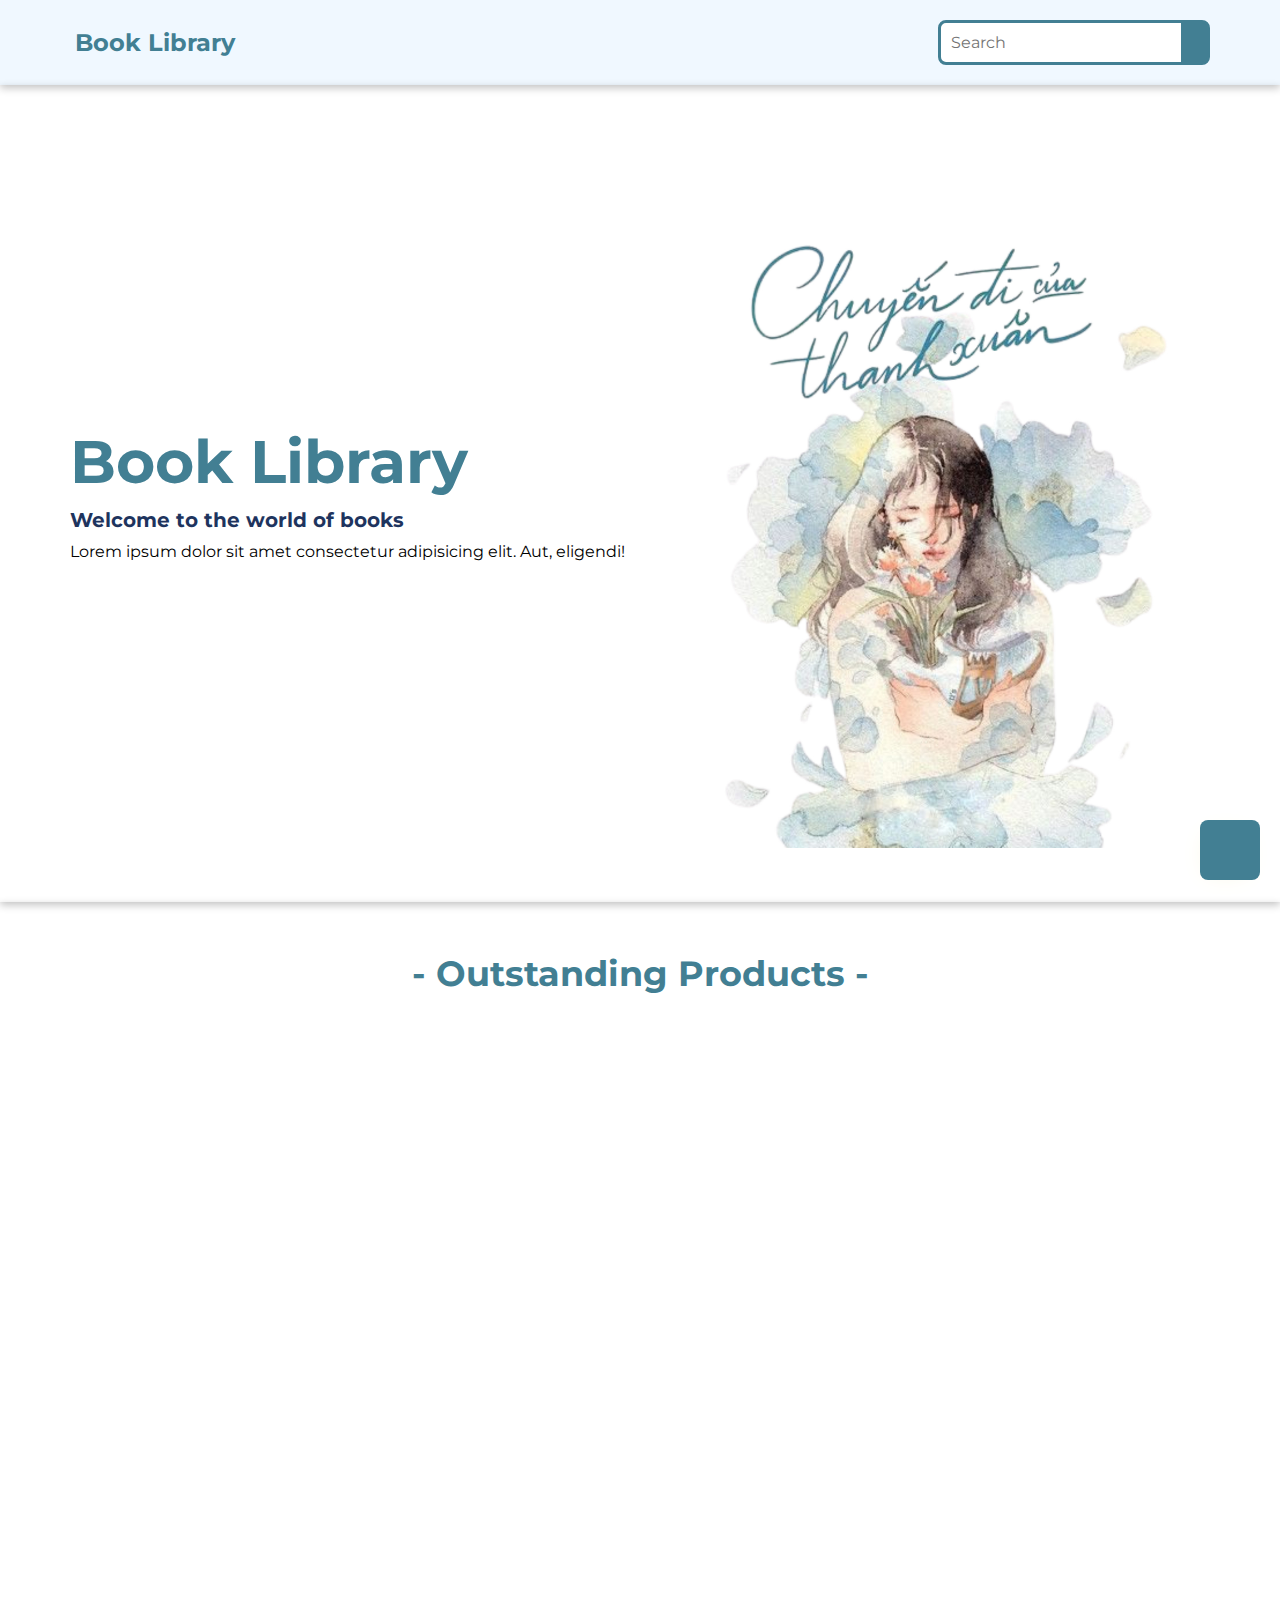
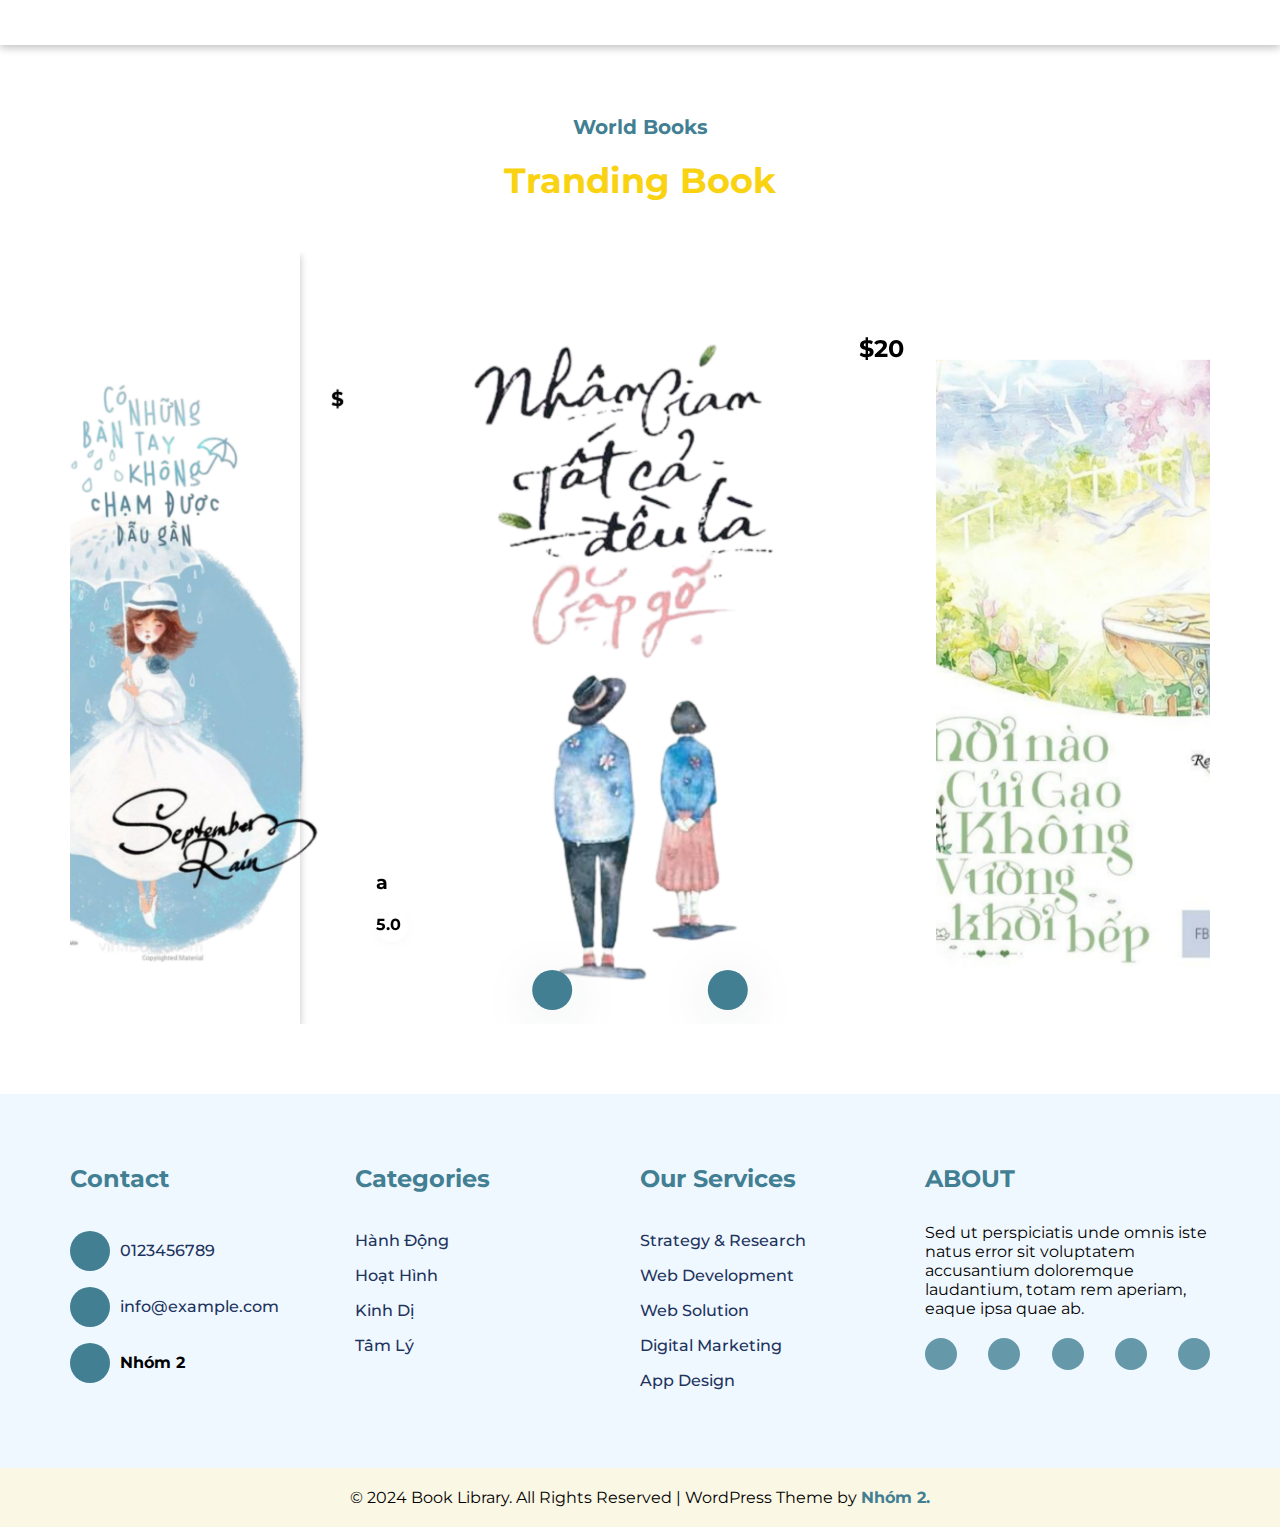
==== index.html @ 99317322 "commit update" ====
<!DOCTYPE html>
<html lang="en">
  <head>
    <meta charset="UTF-8" />
    <meta name="viewport" content="width=device-width, initial-scale=1.0" />
    <link rel="shortcut icon" href="./image/avatar.jpg" type="image/x-icon">
    <!-- FontAwesome 6.2.0 CSS -->
    <link
      rel="stylesheet"
      href="https://cdnjs.cloudflare.com/ajax/libs/font-awesome/6.2.0/css/all.min.css"
      integrity="sha512-xh6O/CkQoPOWDdYTDqeRdPCVd1SpvCA9XXcUnZS2FmJNp1coAFzvtCN9BmamE+4aHK8yyUHUSCcJHgXloTyT2A=="
      crossorigin="anonymous"
      referrerpolicy="no-referrer"
    />
     <!-- swiper -->
     <link
     rel="stylesheet"
     href="https://cdn.jsdelivr.net/npm/swiper@11/swiper-bundle.min.css"
   />

    <!-- gg font Montserrat -->
    <link rel="preconnect" href="https://fonts.googleapis.com" />
    <link rel="preconnect" href="https://fonts.gstatic.com" crossorigin />
    <link
      href="https://fonts.googleapis.com/css2?family=Montserrat:ital,wght@0,100..900;1,100..900&display=swap"
      rel="stylesheet"
    />
     <!-- ainimate -->
     <link
     rel="stylesheet"
     href="https://cdnjs.cloudflare.com/ajax/libs/animate.css/4.1.1/animate.min.css"
   />
   <link rel="stylesheet" href="./css/swiper.css">
    <link rel="stylesheet" href="./sass/pages/_homePages.scss" />
    <link rel="stylesheet" href="./css/style.css" />

   
    <title>Book Library</title>
  </head>
  <body>
    <header>
      <div class="container">
        <div class="header_content">
          <div class="header_logo">
            <a href="#"><i class="fa-solid fa-book"></i>Book Library</a>
          </div>
          <div class="header_search">
            <form action="">
              <input
                class="input_search"
                type="text"
                name=""
                id=""
                placeholder="Search"
              />
              <button class="btn_search">
                <i class="fa-solid fa-magnifying-glass"></i>
              </button>
            </form>
          </div>
        </div>
      </div>
    </header>
    <section class="banner">
      <div class="container">
        <div class="banner_content">
          <div class="banner_content_text">
            <h1 class="wow animate__animated animate__fadeInUp">Book Library</h1>
            <span class="sub-title wow animate__animated animate__fadeInUp animate__delay-1s">Welcome to the world of books</span>
            <p class="wow animate__animated animate__fadeInUp animate__delay-2s">
              Lorem ipsum dolor sit amet consectetur adipisicing elit. Aut,
              eligendi!
            </p>
          </div>

          <div class="banner_content_image">
            <img src="./image/avatar.jpg" alt="" />
          </div>
        </div>
      </div>
    </section>
    <section class="product">
      <div class="container">
        <div class="product_title">
          <h2 class="wow animate__animated animate__fadeInUp">- Outstanding Products -</h2>
        </div>
        <!-- content(grid) -->
        <div class="product_content">
          <div class="product_item">
            <img src="./image/product2.jpg" alt="" />
            <h3>
              CyberPhone
              <span>99,99$</span>
            </h3>
            <p>Accesssories</p>
            <div class="item-action">
              <div class="item-rate">
                <i class="fa-solid fa-star"></i>
                <i class="fa-solid fa-star"></i>
                <i class="fa-solid fa-star"></i>
                <i class="fa-solid fa-star"></i>
                <i class="fa-solid fa-star"></i>
              </div>
              <button class="item-buy-now">
                <i class="fa-solid fa-cart-shopping"></i>
                <span>Buy now</span>
              </button>
            </div>
          </div>
          <div class="product_item">
            <img src="./image/product4.jpg" alt="" />
            <h3>
              CyberPhone
              <span>99,99$</span>
            </h3>
            <p>Accesssories</p>
            <div class="item-action">
              <div class="item-rate">
                <i class="fa-solid fa-star"></i>
                <i class="fa-solid fa-star"></i>
                <i class="fa-solid fa-star"></i>
                <i class="fa-solid fa-star"></i>
                <i class="fa-solid fa-star"></i>
              </div>
              <button class="item-buy-now">
                <i class="fa-solid fa-cart-shopping"></i>
                <span>Buy now</span>
              </button>
            </div>
          </div>
          <div class="product_item">
            <img src="./image/product6.jpg" alt="" />
            <h3>
              CyberPhone
              <span>99,99$</span>
            </h3>
            <p>Accesssories</p>
            <div class="item-action">
              <div class="item-rate">
                <i class="fa-solid fa-star"></i>
                <i class="fa-solid fa-star"></i>
                <i class="fa-solid fa-star"></i>
                <i class="fa-solid fa-star"></i>
                <i class="fa-solid fa-star"></i>
              </div>
              <button class="item-buy-now">
                <i class="fa-solid fa-cart-shopping"></i>
                <span>Buy now</span>
              </button>
            </div>
          </div>
        </div>
      </div>
    </section>

    <section class="categories">
      <div class="container">
        <div class="categories_title">
          <h4 class="wow animate__animated animate__fadeInUp">World Books</h4>
          <h2 class="wow animate__animated animate__fadeInUp animate__delay-1s">Tranding Book</h2>
        </div>
      </div>
      <div class="container">
        <div class="swiper tranding-slider">
          <div class="swiper-wrapper">
            <!-- slide start -->
             <div class="swiper-slide tranding-slide">
              <div class="tranding-slide-img">
                <img src="./image/product1.jpg" alt="">
              </div>
              <div class="tranding-slide-content">
                <h2 class="book-price">$20</h2>
                <div class="tranding-slide-content-bottom">
                  <h3 class="book-name">a</h3>
                  <h4 class="book-rate">
                    <span>5.0</span>
                    <div class="rate">
                      <i class="fa-solid fa-star"></i>
                      <i class="fa-solid fa-star"></i>
                      <i class="fa-solid fa-star"></i>
                      <i class="fa-solid fa-star"></i>
                      <i class="fa-solid fa-star"></i>
                    </div>
            
                  </h4>
                </div>
              </div>
             </div>
             <!-- slide end -->

               <!-- slide start -->
               <div class="swiper-slide tranding-slide">
                <div class="tranding-slide-img">
                  <img src="./image/product2.jpg" alt="">
                </div>
                <div class="tranding-slide-content">
                  <h2 class="book-price">$20</h2>
                  <div class="tranding-slide-content-bottom">
                    <h3 class="book-name">a</h3>
                    <h4 class="book-rate">
                      <span>5.0</span>
                      <div class="rate">
                        <i class="fa-solid fa-star"></i>
                        <i class="fa-solid fa-star"></i>
                        <i class="fa-solid fa-star"></i>
                        <i class="fa-solid fa-star"></i>
                        <i class="fa-solid fa-star"></i>
                      </div>
              
                    </h4>
                  </div>
                </div>
               </div>
               <!-- slide end -->

                 <!-- slide start -->
             <div class="swiper-slide tranding-slide">
              <div class="tranding-slide-img">
                <img src="./image/product3.jpg" alt="">
              </div>
              <div class="tranding-slide-content">
                <h2 class="book-price">$20</h2>
                <div class="tranding-slide-content-bottom">
                  <h3 class="book-name">a</h3>
                  <h4 class="book-rate">
                    <span>5.0</span>
                    <div class="rate">
                      <i class="fa-solid fa-star"></i>
                      <i class="fa-solid fa-star"></i>
                      <i class="fa-solid fa-star"></i>
                      <i class="fa-solid fa-star"></i>
                      <i class="fa-solid fa-star"></i>
                    </div>
            
                  </h4>
                </div>
              </div>
             </div>
             <!-- slide end -->

               <!-- slide start -->
               <div class="swiper-slide tranding-slide">
                <div class="tranding-slide-img">
                  <img src="./image/product4.jpg" alt="">
                </div>
                <div class="tranding-slide-content">
                  <h2 class="book-price">$20</h2>
                  <div class="tranding-slide-content-bottom">
                    <h3 class="book-name">a</h3>
                    <h4 class="book-rate">
                      <span>5.0</span>
                      <div class="rate">
                        <i class="fa-solid fa-star"></i>
                        <i class="fa-solid fa-star"></i>
                        <i class="fa-solid fa-star"></i>
                        <i class="fa-solid fa-star"></i>
                        <i class="fa-solid fa-star"></i>
                      </div>
              
                    </h4>
                  </div>
                </div>
               </div>
               <!-- slide end -->

                 <!-- slide start -->
             <div class="swiper-slide tranding-slide">
              <div class="tranding-slide-img">
                <img src="./image/product5.jpg" alt="">
              </div>
              <div class="tranding-slide-content">
                <h2 class="book-price">$20</h2>
                <div class="tranding-slide-content-bottom">
                  <h3 class="book-name">a</h3>
                  <h4 class="book-rate">
                    <span>5.0</span>
                    <div class="rate">
                      <i class="fa-solid fa-star"></i>
                      <i class="fa-solid fa-star"></i>
                      <i class="fa-solid fa-star"></i>
                      <i class="fa-solid fa-star"></i>
                      <i class="fa-solid fa-star"></i>
                    </div>
            
                  </h4>
                </div>
              </div>
             </div>
             <!-- slide end -->

               <!-- slide start -->
               <div class="swiper-slide tranding-slide">
                <div class="tranding-slide-img">
                  <img src="./image/product6.jpg" alt="">
                </div>
                <div class="tranding-slide-content">
                  <h2 class="book-price">$20</h2>
                  <div class="tranding-slide-content-bottom">
                    <h3 class="book-name">a</h3>
                    <h4 class="book-rate">
                      <span>5.0</span>
                      <div class="rate">
                        <i class="fa-solid fa-star"></i>
                        <i class="fa-solid fa-star"></i>
                        <i class="fa-solid fa-star"></i>
                        <i class="fa-solid fa-star"></i>
                        <i class="fa-solid fa-star"></i>
                      </div>
              
                    </h4>
                  </div>
                </div>
               </div>
               <!-- slide end -->

                 <!-- slide start -->
             <div class="swiper-slide tranding-slide">
              <div class="tranding-slide-img">
                <img src="./image/product7.jpg" alt="">
              </div>
              <div class="tranding-slide-content">
                <h2 class="book-price">$20</h2>
                <div class="tranding-slide-content-bottom">
                  <h3 class="book-name">a</h3>
                  <h4 class="book-rate">
                    <span>5.0</span>
                    <div class="rate">
                      <i class="fa-solid fa-star"></i>
                      <i class="fa-solid fa-star"></i>
                      <i class="fa-solid fa-star"></i>
                      <i class="fa-solid fa-star"></i>
                      <i class="fa-solid fa-star"></i>
                    </div>
            
                  </h4>
                </div>
              </div>
             </div>
             <!-- slide end -->
          </div>
          <div class="tranding-slider-control">
            <div class="swiper-button-prev slider-arrow">
              <i class="fa-solid fa-arrow-left"></i>
            </div>
            <div class="swiper-button-next slider-arrow">
              <i class="fa-solid fa-arrow-right"></i>
            </div>
            <div class="swiper-panination"></div>
          </div>
        </div>  
      </div>

    </section>

    <footer>
      <div class="container">
        <div class="footer_content">
          <div class="footer_item wow animate__animated animate__fadeInUp animate__delay-1s">
            <ul class="footer_contact">
              <h4>Contact</h4>
              <li>
                <i class="fa fa-phone"></i><a href="#">0123456789</a></li>
              <li>
                <i class="fa-regular fa-envelope"></i
                ><a href="mailto:info@example.com">info@example.com</a>
              </li>
              <li>
                <i class="fa fa-map-marker"></i>
                <span>Nhóm 2</span>
              </li>
            </ul>
          </div>
          <div class="footer_item wow animate__animated animate__fadeInUp animate__delay-1s"
          >
            <h4>Categories</h4>
            <ul>
              <li>
                <a href="#"
                  ><i class="fa-solid fa-angles-right"></i>Hành Động</a
                >
              </li>
              <li>
                <a href="#"
                  ><i class="fa-solid fa-angles-right"></i>Hoạt Hình</a
                >
              </li>
              <li>
                <a href="#"><i class="fa-solid fa-angles-right"></i> Kinh Dị</a>
              </li>
              <li>
                <a href="#"><i class="fa-solid fa-angles-right"></i>Tâm Lý</a>
              </li>
            </ul>
          </div>
          <div class="footer_item wow animate__animated animate__fadeInUp animate__delay-1s"
          >
            <h4  >Our Services</h4>
            <ul>
              <li>
                <a href="#">
                  <i class="fa-solid fa-angle-right"></i>

                  Strategy & Research
                </a>
              </li>
              <li>
                <a href="#">
                  <i class="fa-solid fa-angle-right"></i>

                  Web Development
                </a>
              </li>
              <li>
                <a href="#">
                  <i class="fa-solid fa-angle-right"></i>

                  Web Solution
                </a>
              </li>
              <li>
                <a href="#">
                  <i class="fa-solid fa-angle-right"></i>

                  Digital Marketing
                </a>
              </li>
              <li>
                <a href="#">
                  <i class="fa-solid fa-angle-right"></i>

                  App Design
                </a>
              </li>
            </ul>
          </div>
          <div  class="footer_item wow animate__animated animate__fadeInUp animate__delay-1s">

                <h4>ABOUT</h4>
                <div class="footer_soicial ">
                    <p>
                        Sed ut perspiciatis unde omnis iste natus error sit voluptatem
                        accusantium doloremque laudantium, totam rem aperiam, eaque ipsa
                        quae ab.
                      </p>
                      
                      <div class="item_soicial">
                        <a href="#"> <i class="fa-brands fa-facebook-f"></i> </a>
                        <a href="#"> <i class="fa-brands fa-linkedin-in"></i> </a>
                        <a href="#"> <i class="fa-brands fa-twitter"></i> </a>
                        <a href="#"> <i class="fa-brands fa-google-plus-g"></i> </a>
                        <a href="#"> <i class="fa-brands fa-github"></i> </a>
                      </div>
                </div>
               
          </div>
        </div>
      </div>
      <div class="footer_copyright">
        <div class="container">
          <p>
            © 2024 Book Library. All Rights Reserved | WordPress Theme by
            <a href="#">Nhóm 2.</a>
          </p>
        </div>
      </div>
    </footer>

     <!-- <a href="#header">bấm để về đầu trang </a> -->
    <div id="scrolltop">
        <a href="#" class="back_to_top"
          ><i class="fa-sharp fa-solid fa-angle-up"></i
        ></a>
      </div>

     <!-- wow -->
      <script
      src="https://cdnjs.cloudflare.com/ajax/libs/wow/1.1.2/wow.min.js"
      integrity="sha512-Eak/29OTpb36LLo2r47IpVzPBLXnAMPAVypbSZiZ4Qkf8p/7S/XRG5xp7OKWPPYfJT6metI+IORkR5G8F900+g=="
      crossorigin="anonymous"
      referrerpolicy="no-referrer"
    ></script>
    <script>
        new WOW().init();
    </script>
    
    <script
      src="https://cdnjs.cloudflare.com/ajax/libs/jquery/3.7.1/jquery.js"
      integrity="sha512-+k1pnlgt4F1H8L7t3z95o3/KO+o78INEcXTbnoJQ/F2VqDVhWoaiVml/OEHv9HsVgxUaVW+IbiZPUJQfF/YxZw=="
      crossorigin="anonymous"
      referrerpolicy="no-referrer"
    ></script>


    <!-- js swiper -->
    <script src="https://cdn.jsdelivr.net/npm/swiper@11/swiper-bundle.min.js"></script>

    <script src="./js/swiper.js"></script>
    



  </body>
</html>
---- css/style.css ----
* {
  padding: 0;
  margin: 0;
  box-sizing: border-box;
  font-family: "Montserrat", sans-serif;
  scroll-behavior: smooth;
}

a {
  text-decoration: none;
}

ul {
  list-style: none;
}

.container {
  margin: 0 auto;
  max-width: 1140px;
}

@keyframes zoomIn {
  from {
    opacity: 0;
    transform: scale(0);
  }
  to {
    opacity: 1;
    transform: scale(1);
  }
}
header {
  background-color: aliceblue;
  padding: 20px 0;
  box-shadow: rgba(0, 0, 0, 0.24) 0px 3px 8px;
}
header .header_content {
  display: flex;
  justify-content: space-between;
  align-items: center;
}
@media screen and (max-width: 576px) {
  header .header_content {
    display: block;
  }
}
header .header_content .header_logo a {
  font-size: 24px;
  font-weight: 700;
  color: #427F93;
}
header .header_content .header_logo i {
  padding-right: 5px;
}
header .header_content .header_search form {
  display: flex;
  border-radius: 15px;
}
header .header_content .header_search form .input_search {
  padding: 10px 10px;
  font-size: 16px;
  font-weight: 400;
  color: #427F93;
  background: #ffffff;
  border-radius: 0.5rem 0 0 0.5rem;
  border: 3px solid #427F93;
  outline: none;
}
header .header_content .header_search form .btn_search {
  padding: 10px 10px;
  border-radius: 0 0.5rem 0.5rem 0;
  background-color: #427F93;
  color: #ffffff;
  box-shadow: none;
  border: 3px solid #427F93;
  transition: all 0.5s;
  cursor: pointer;
}
header .header_content .header_search form .btn_search:hover {
  color: #427F93;
  background-color: #ffffff;
}

.banner {
  box-shadow: rgba(0, 0, 0, 0.24) 0px 3px 8px;
  padding: 50px 0;
  background-position: bottom;
}
.banner .banner_content {
  display: flex;
  align-items: center;
}
.banner .banner_content .banner_content_text {
  width: 50%;
}
.banner .banner_content .banner_content_text h1 {
  font-size: 60px;
  font-weight: 700;
  color: #427F93;
}
.banner .banner_content .banner_content_text .sub-title {
  font-size: 20px;
  font-weight: 700;
  color: #1E345E;
  margin: 10px 0;
  display: inline-block;
}
.banner .banner_content .banner_content_image {
  width: 50%;
}
.banner .banner_content .banner_content_image img {
  width: 100%;
}

.product {
  padding: 50px 0;
  box-shadow: rgba(0, 0, 0, 0.24) 0px 3px 8px;
}
.product .product_title {
  margin-bottom: 50px;
}
.product .product_title h2 {
  text-align: center;
  font-size: 35px;
  font-weight: 700;
  color: #427F93;
}
.product .product_content {
  display: grid;
  grid-template-columns: repeat(3, 1fr);
  gap: 30px;
}
@media screen and (max-width: 576px) {
  .product .product_content {
    grid-template-columns: 1fr;
  }
}
.product .product_content .product_item {
  padding: 30px;
  box-shadow: rgba(0, 0, 0, 0.24) 0px 3px 8px;
  animation-name: zoomIn;
  animation-duration: 2s;
  opacity: 0;
  animation-fill-mode: forwards;
}
.product .product_content .product_item:nth-child(2) {
  animation-delay: 2s;
}
.product .product_content .product_item:nth-child(3) {
  animation-delay: 4s;
}
.product .product_content .product_item img {
  width: 100%;
}
.product .product_content .product_item h3 {
  font-size: 24px;
  font-weight: 700;
  color: #427F93;
  display: flex;
  justify-content: space-between;
  margin: 10px 0;
}
.product .product_content .product_item p {
  font-size: 20px;
  font-weight: 700;
  color: #1E345E;
}
.product .product_content .product_item .item-action {
  display: flex;
  justify-content: space-between;
  align-items: center;
}
.product .product_content .product_item .item-action .item-rate {
  color: #F9D211;
}
.product .product_content .product_item .item-action .item-buy-now {
  padding: 10px 10px;
  border-radius: 0 0.5rem 0.5rem 0;
  background-color: #427F93;
  color: #ffffff;
  box-shadow: none;
  border: 1px solid #427F93;
  transition: all 0.5s;
  cursor: pointer;
}
.product .product_content .product_item .item-action .item-buy-now:hover {
  color: #427F93;
  background-color: #ffffff;
}

footer {
  background-color: aliceblue;
}
footer .footer_content {
  display: flex;
  padding: 70px 0;
  position: relative;
}
footer .footer_content .footer_item {
  width: 25%;
}
footer .footer_content .footer_item .footer_contact li {
  padding: 8px 0;
  display: flex;
  align-items: center;
}
footer .footer_content .footer_item .footer_contact li i {
  color: #ffffff;
  height: 40px;
  width: 40px;
  line-height: 40px;
  margin-right: 10px;
  text-align: center;
  background: #427F93;
  display: block;
  border-radius: 50px;
}
footer .footer_content .footer_item h4 {
  font-size: 24px;
  font-weight: 700;
  color: #427F93;
  margin-bottom: 20px;
  padding-bottom: 10px;
}
footer .footer_content .footer_item li {
  padding: 0.5rem 0;
  font-weight: 700;
  margin-right: 10px;
}
footer .footer_content .footer_item a {
  font-size: 16px;
  font-weight: 500;
  color: #1E345E;
  transition: all 0.5s;
}
footer .footer_content .footer_item a:hover {
  color: #000000;
  font-weight: bold;
}
footer .footer_content .footer_item .footer_soicial {
  display: grid;
  grid-template-columns: repeat(1, 2fr);
  gap: 20px;
}
footer .footer_content .footer_item .footer_soicial .item_soicial {
  justify-content: space-between;
  display: flex;
}
footer .footer_content .footer_item .footer_soicial .item_soicial a {
  height: 32px;
  width: 32px;
  line-height: 32px;
  text-align: center;
  border-radius: 50px;
  font-size: 14px;
  color: #ffffff;
  background-color: #427F93;
  opacity: 0.8;
  transition: all 0.5s;
}
footer .footer_content .footer_item .footer_soicial .item_soicial a:hover {
  font-weight: lighter;
  color: black;
}
footer .footer_copyright {
  background-color: #FAF7E4;
  padding: 20px;
  text-align: center;
}
footer .footer_copyright a {
  color: #427F93;
  font-weight: 700;
}

.back_to_top {
  width: 60px;
  height: 60px;
  line-height: 60px;
  border-radius: 8px;
  text-align: center;
  background: #427F93;
  font-weight: bold;
  color: #fff;
  position: fixed;
  bottom: 20px;
  right: 20px;
  font-size: 20px;
  transition: all 0.5s;
  box-shadow: -4px 4px 24px -10px #FAF7E4;
}/*# sourceMappingURL=style.css.map */
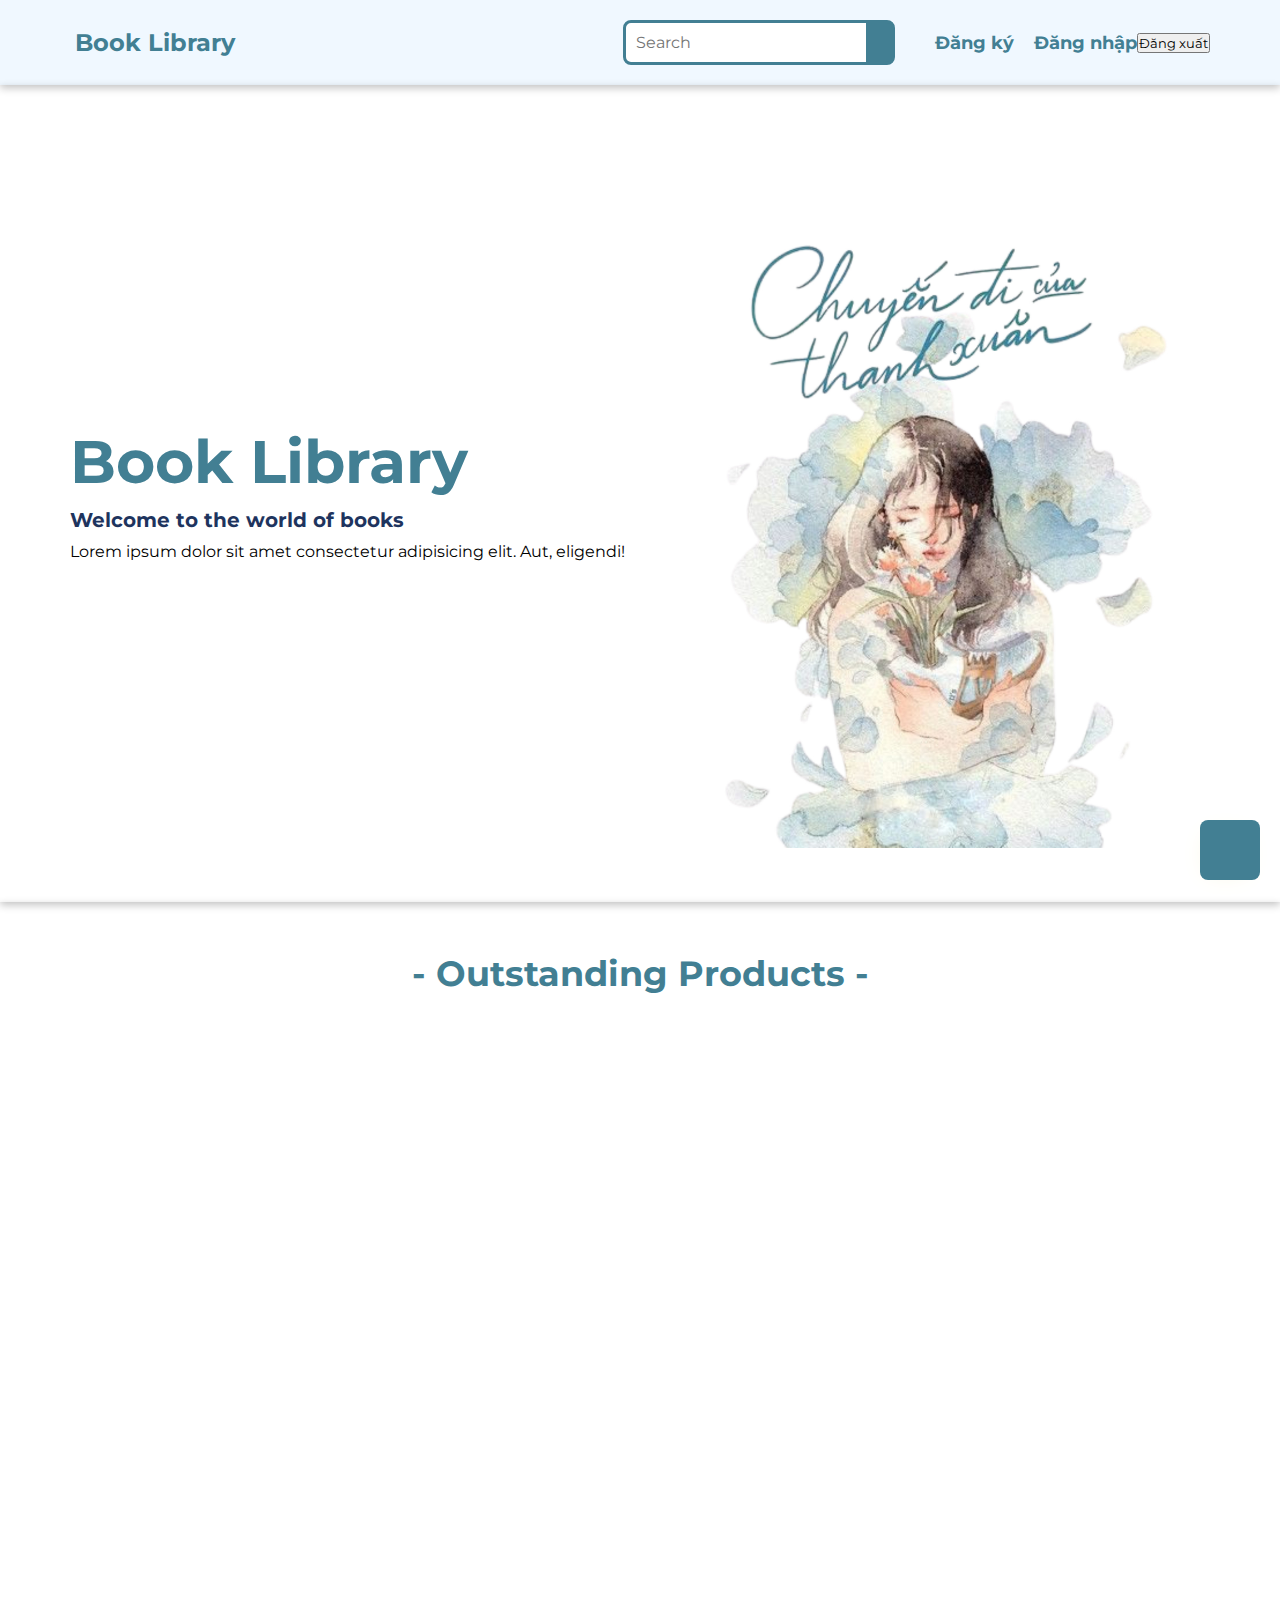
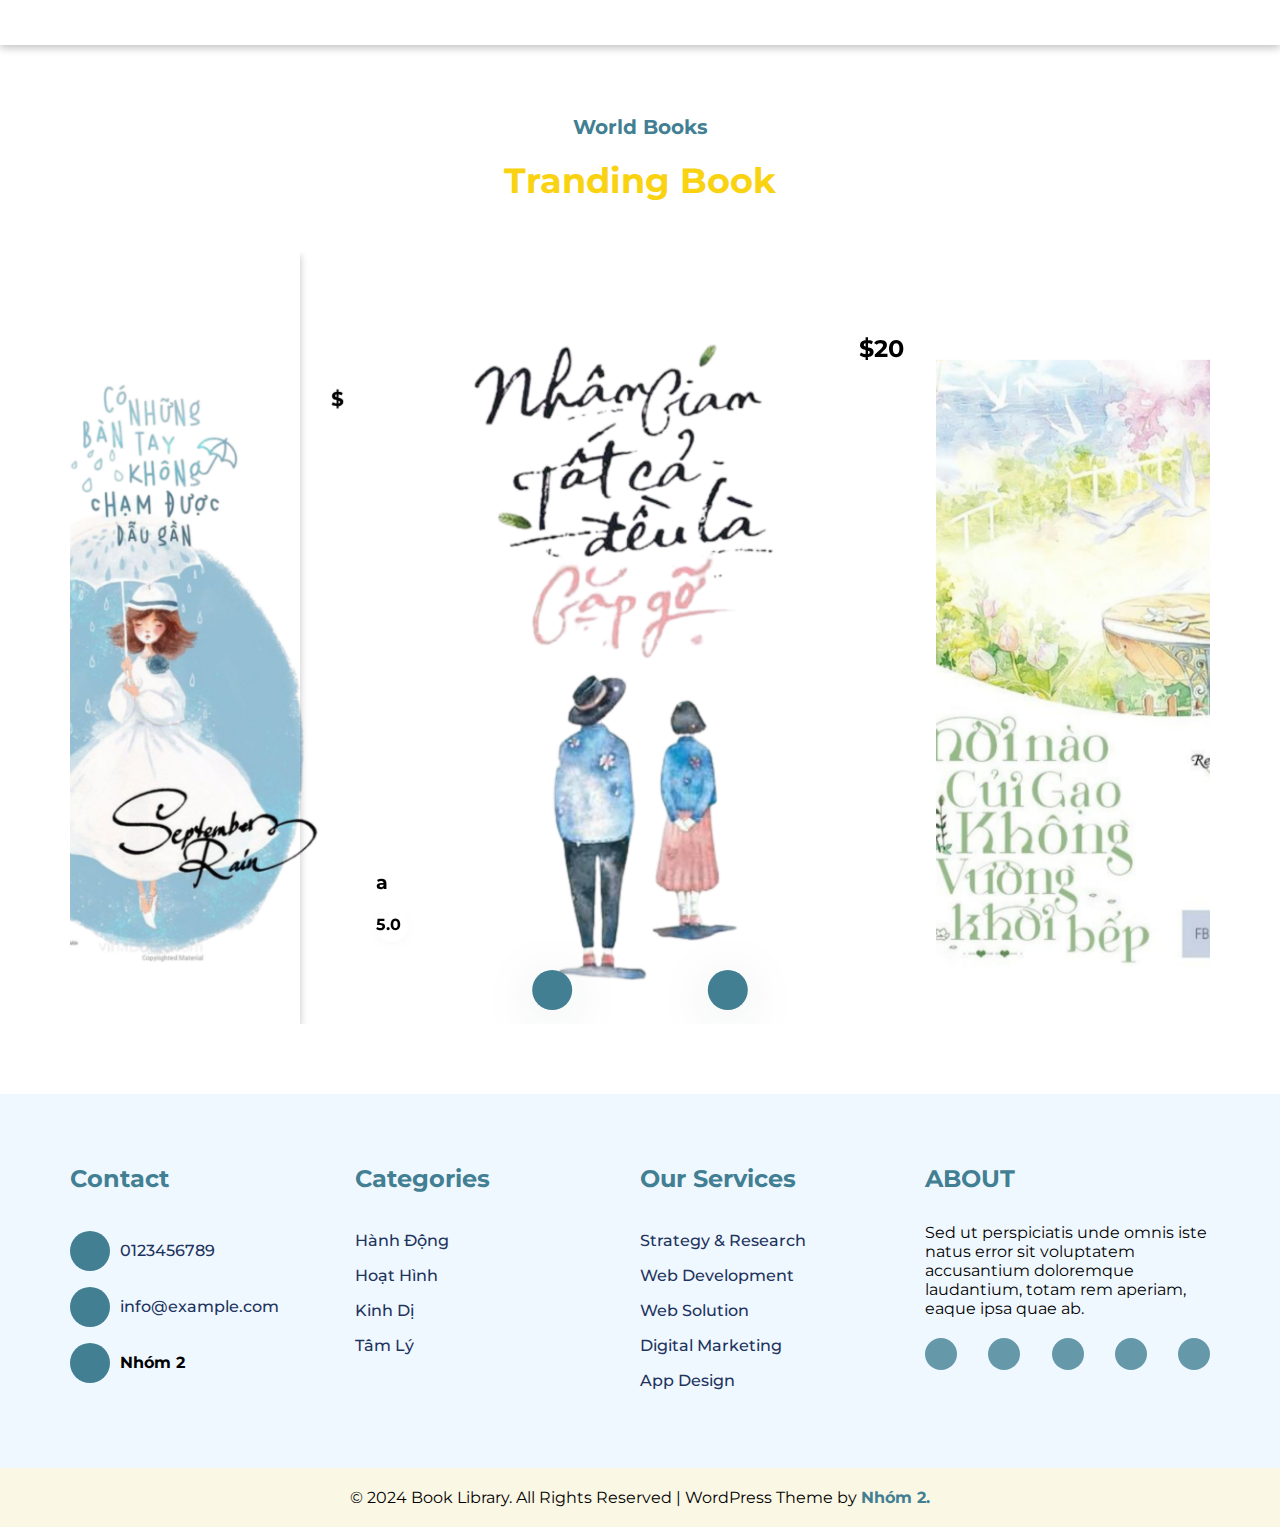
==== commit 884b95a3: "update dang ky dang nhap qua db moi" ====
--- a/index.html
+++ b/index.html
@@ -57,7 +57,15 @@
                 <i class="fa-solid fa-magnifying-glass"></i>
               </button>
             </form>
-          </div>
+            <ul> 
+              <li><a href="./html/signup.html">Đăng ký</a></li>
+              <li><a href="./html/login.html">Đăng nhập</a></li>
+              <button type="submit" id="btnLogout" > Đăng xuất </button>
+            </ul>
+            </div>
+            
+          </div>
+         
         </div>
       </div>
     </header>
@@ -495,9 +503,7 @@
     <script src="https://cdn.jsdelivr.net/npm/swiper@11/swiper-bundle.min.js"></script>
 
     <script src="./js/swiper.js"></script>
+    <script src="./js/logout.js"></script>
     
-
-
-
   </body>
 </html>
--- a/css/style.css
+++ b/css/style.css
@@ -52,6 +52,10 @@
 header .header_content .header_logo i {
   padding-right: 5px;
 }
+header .header_content .header_search {
+  display: flex;
+  justify-content: space-between;
+}
 header .header_content .header_search form {
   display: flex;
   border-radius: 15px;
@@ -80,6 +84,19 @@
   color: #427F93;
   background-color: #ffffff;
 }
+header .header_content .header_search ul {
+  display: flex;
+  margin-left: 20px;
+  align-items: center;
+}
+header .header_content .header_search ul li {
+  padding-left: 20px;
+}
+header .header_content .header_search ul li a {
+  font-size: 18px;
+  font-weight: 700;
+  color: #427F93;
+}
 
 .banner {
   box-shadow: rgba(0, 0, 0, 0.24) 0px 3px 8px;
